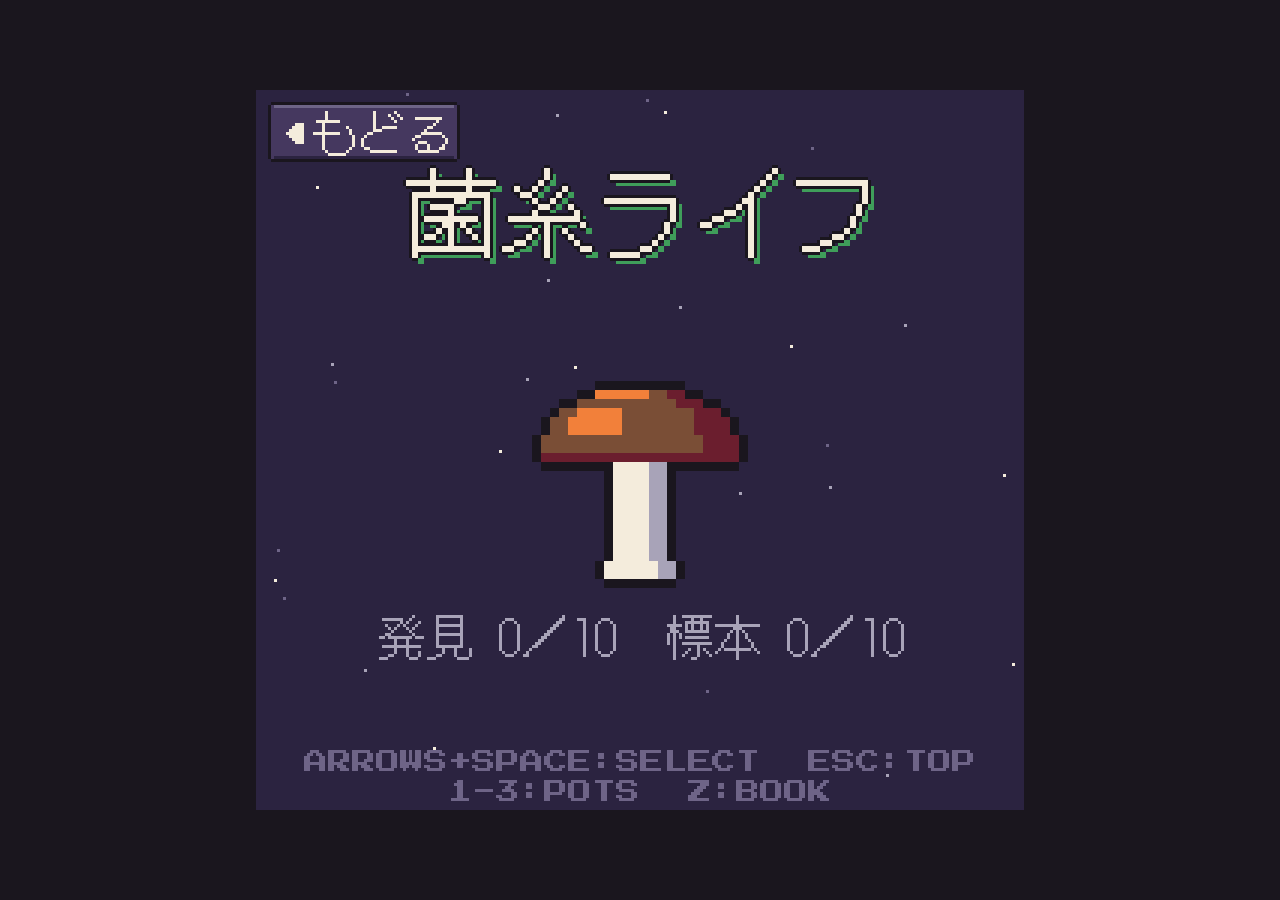
==== games/kinshi/index.html @ db57c1b6 "Add 菌糸ライフ, a real-time mushroom growing game - games/kinshi: three pots, humidity/temperature/light " ====
<!doctype html>
<html lang="ja">
  <head>
    <meta charset="utf-8" />
    <meta name="viewport" content="width=device-width, initial-scale=1, maximum-scale=1, user-scalable=no" />
    <meta name="theme-color" content="#1A161E" />
    <link rel="icon" href="data:," />
    <meta name="description" content="湿度・温度・光を調整してキノコを育てる。閉じているあいだも時間は進む。" />
    <title>菌糸ライフ - RETRO ARCADE</title>
    <link rel="preconnect" href="https://fonts.googleapis.com" />
    <link rel="preconnect" href="https://fonts.gstatic.com" crossorigin />
    <link rel="stylesheet" href="https://fonts.googleapis.com/css2?family=DotGothic16&family=Press+Start+2P&display=block" />
    <link rel="stylesheet" href="../../shared/base.css" />
    <script src="../../shared/palette.js"></script>
  </head>
  <body>
    <div class="stage"><canvas id="screen" width="256" height="240" aria-label="菌糸ライフ"></canvas></div>
    <script src="../../shared/screen.js"></script>
    <script src="../../shared/input.js"></script>
    <script src="../../shared/text.js"></script>
    <script src="../../shared/audio.js"></script>
    <script src="../../shared/ui.js"></script>
    <script src="../../shared/store.js"></script>
    <script src="game.js"></script>
  </body>
</html>
---- shared/base.css ----
/* 全ページ共通: 256×240 の画面を中央に置き、スマホのジェスチャーを止める */
html,
body {
  margin: 0;
  padding: 0;
  width: 100%;
  height: 100%;
  overflow: hidden;
  background: var(--pal-ink);
  overscroll-behavior: none;
  touch-action: none;
  -webkit-user-select: none;
  user-select: none;
  -webkit-touch-callout: none;
  -webkit-tap-highlight-color: transparent;
  -webkit-text-size-adjust: 100%;
}

.stage {
  position: fixed;
  inset: 0;
  display: flex;
  align-items: center;
  justify-content: center;
}

.stage canvas {
  display: block;
  flex: none;
  image-rendering: crisp-edges;
  image-rendering: pixelated;
  touch-action: none;
  outline: none;
}
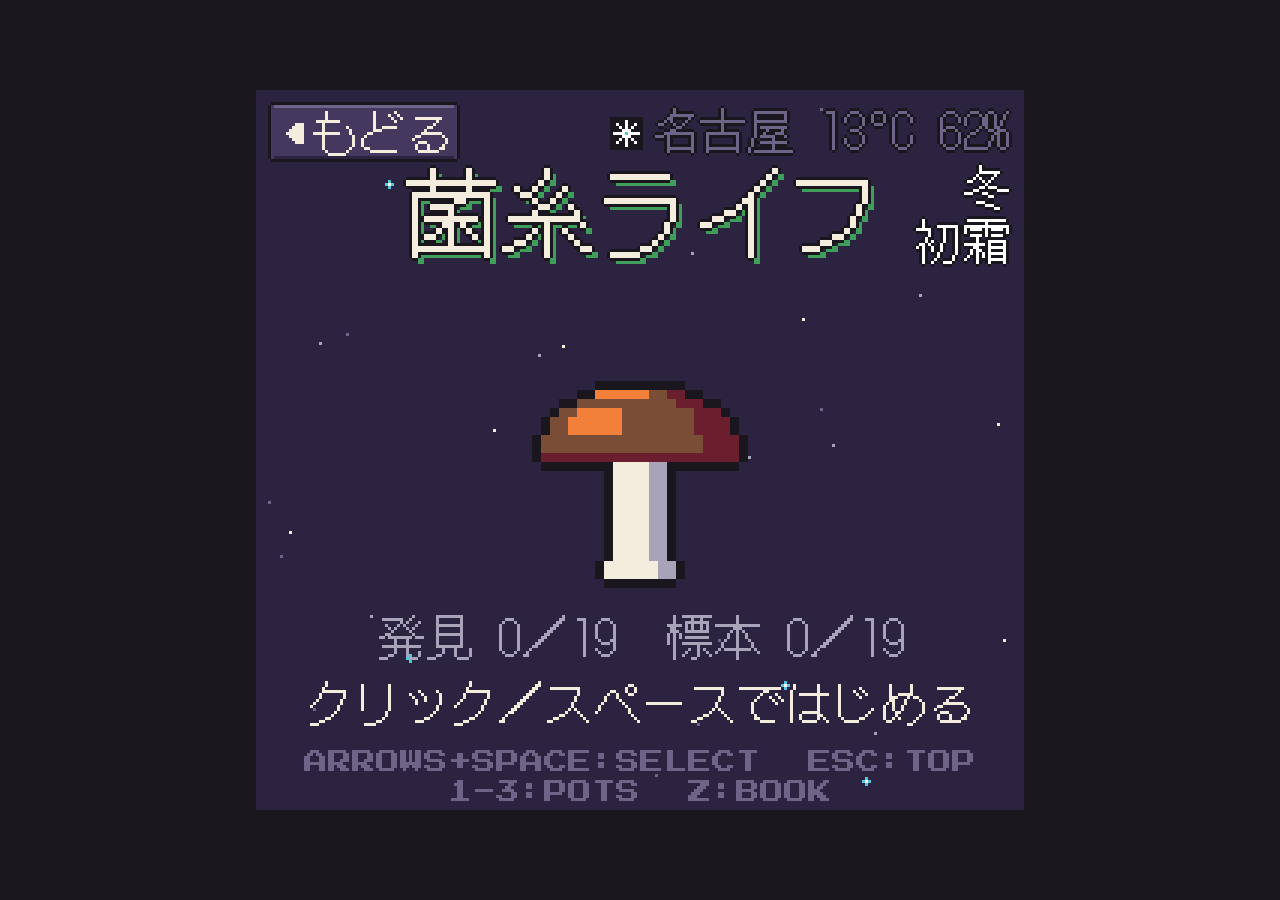
==== commit 56061f29: "Add seasons and live Nagoya weather events to 菌糸ライフ Seasons follow the real date (JST): 春・梅雨・夏・秋・冬 e" ====
--- a/games/kinshi/index.html
+++ b/games/kinshi/index.html
@@ -5,7 +5,7 @@
     <meta name="viewport" content="width=device-width, initial-scale=1, maximum-scale=1, user-scalable=no" />
     <meta name="theme-color" content="#1A161E" />
     <link rel="icon" href="data:," />
-    <meta name="description" content="湿度・温度・光を調整してキノコを育てる。閉じているあいだも時間は進む。" />
+    <meta name="description" content="湿度・温度・光を調整してキノコを育てる。季節と名古屋の天気で育ち方が変わり、閉じているあいだも時間は進む。" />
     <title>菌糸ライフ - RETRO ARCADE</title>
     <link rel="preconnect" href="https://fonts.googleapis.com" />
     <link rel="preconnect" href="https://fonts.gstatic.com" crossorigin />
@@ -21,6 +21,7 @@
     <script src="../../shared/audio.js"></script>
     <script src="../../shared/ui.js"></script>
     <script src="../../shared/store.js"></script>
+    <script src="weather.js"></script>
     <script src="game.js"></script>
   </body>
 </html>
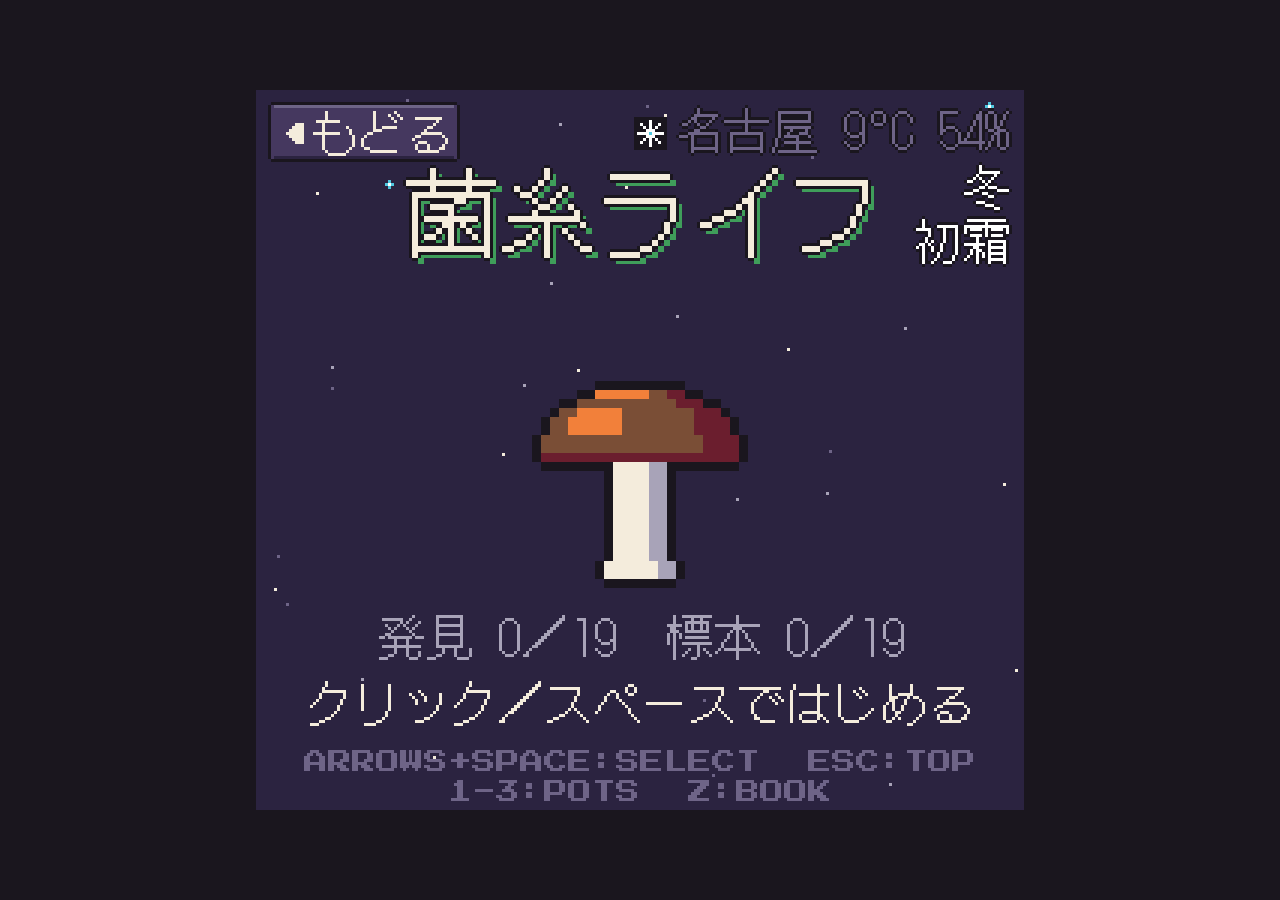
==== commit e1f49d75: "Turn the top page into にゃらゲームプラザ, a 1996 Osu arcade entrance The top page now opens on present-day O" ====
--- a/games/kinshi/index.html
+++ b/games/kinshi/index.html
@@ -21,7 +21,7 @@
     <script src="../../shared/audio.js"></script>
     <script src="../../shared/ui.js"></script>
     <script src="../../shared/store.js"></script>
-    <script src="weather.js"></script>
+    <script src="../../shared/weather.js"></script>
     <script src="game.js"></script>
   </body>
 </html>
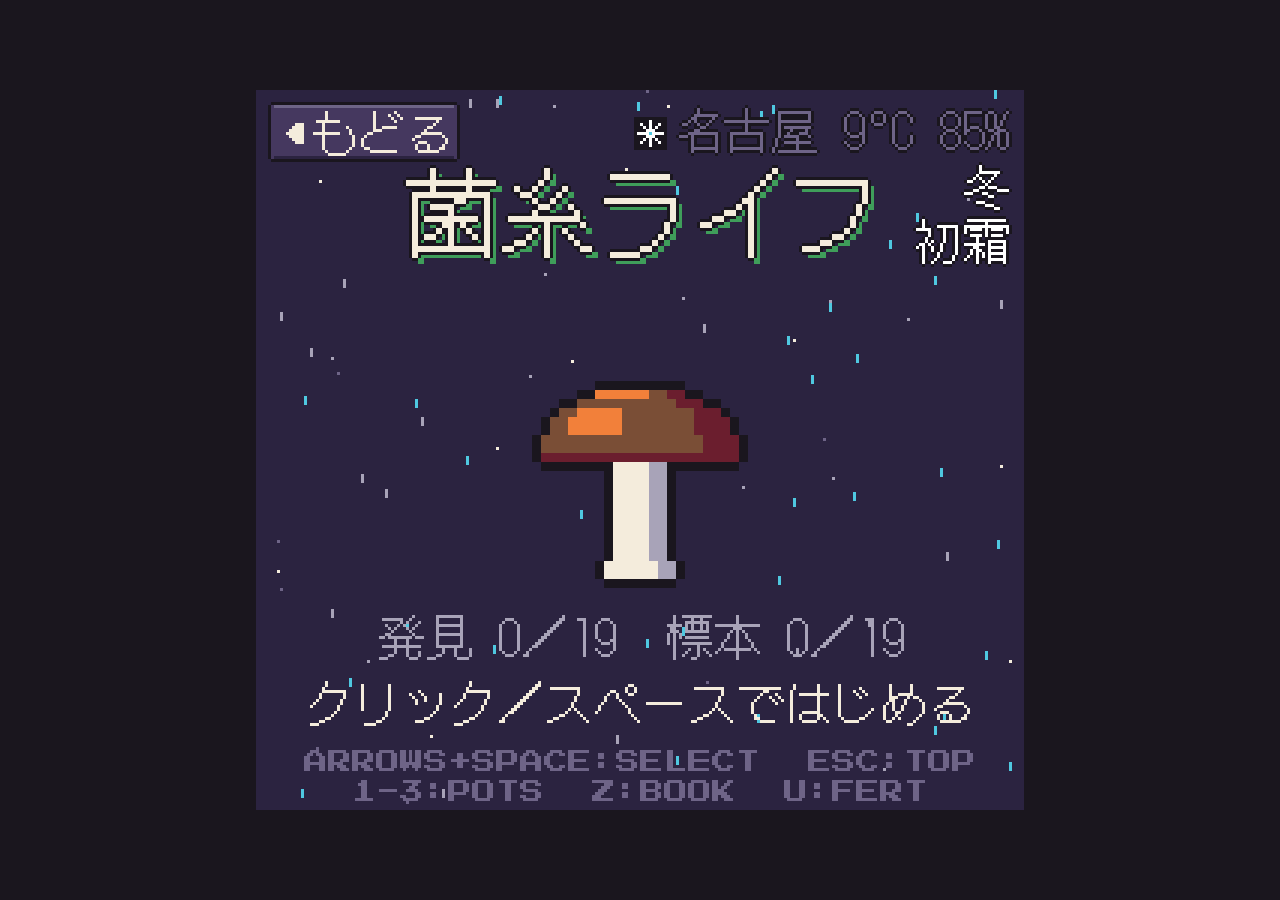
==== commit 5d292b91: "Add the ういろう屋 clerk, a daily Nagoya quiz, and ういろう fertilizer for 菌糸ライフ - Top page: an original 1996" ====
--- a/games/kinshi/index.html
+++ b/games/kinshi/index.html
@@ -21,6 +21,7 @@
     <script src="../../shared/audio.js"></script>
     <script src="../../shared/ui.js"></script>
     <script src="../../shared/store.js"></script>
+    <script src="../../shared/fertilizer.js"></script>
     <script src="../../shared/weather.js"></script>
     <script src="game.js"></script>
   </body>
